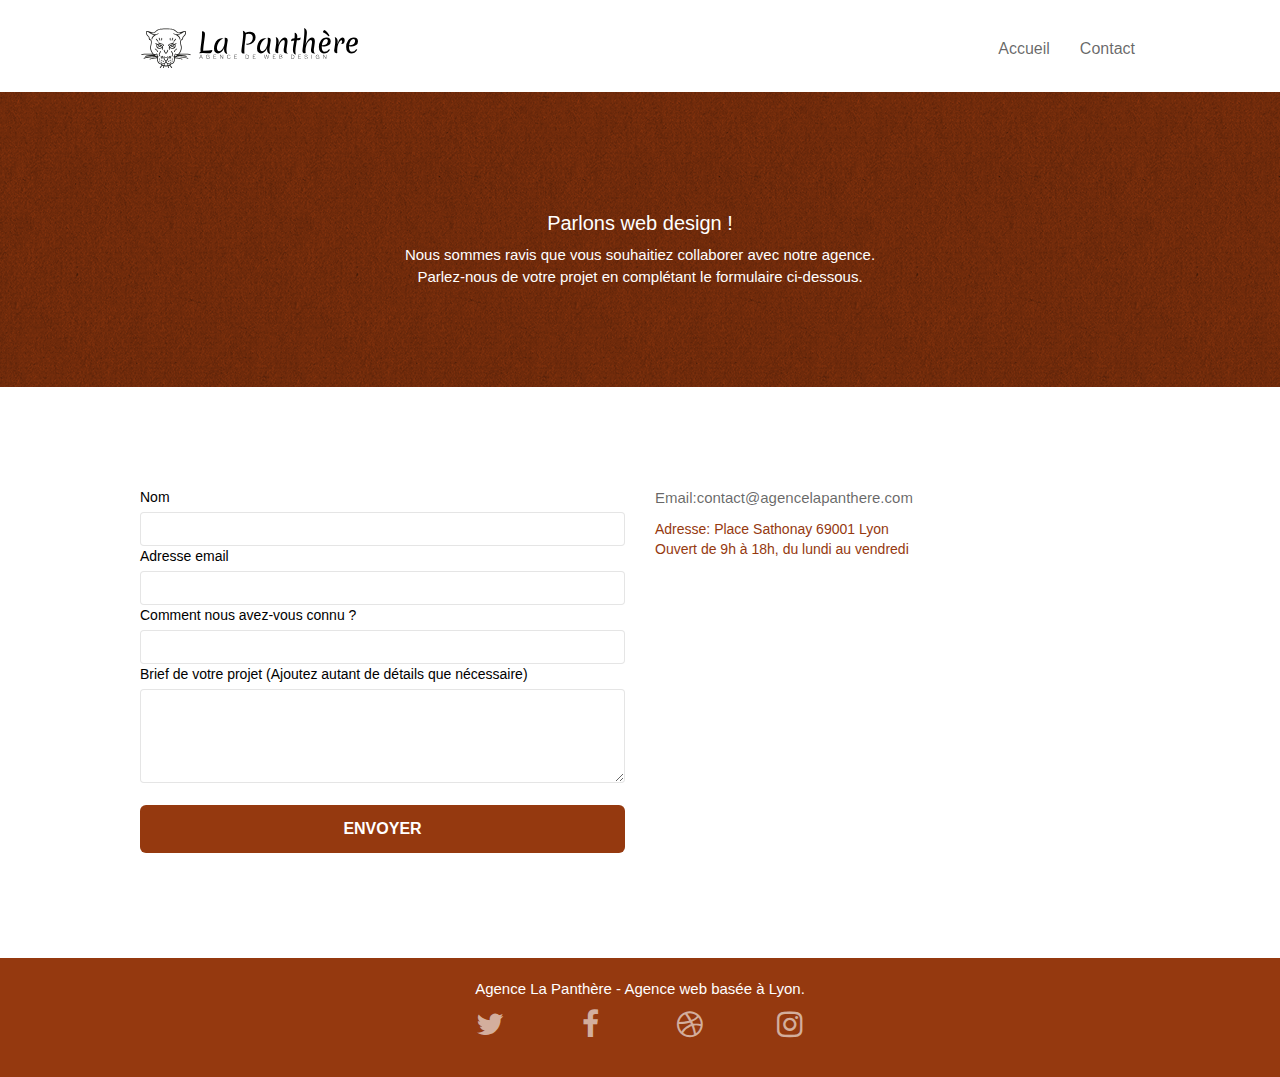
==== contact.html @ de6eb11e "update" ====
<!doctype html>
<html lang="fr-fr">
	<head>
		<meta charset="utf-8">
		<!--modifier les mots clès-->
		<meta name="keywords" content="La Panthère,Entreprise web desgin à Lyon,webdesigner Lyon,ui designer,ux designer, agence web,agence design,création de site web">
		<meta http-equiv="X-UA-Compatible" content="IE=edge">
		<!--Ajouter content description-->
		<meta name="description" content="L'agence La Panthère est une agence de web design à Lyon qui aide les entreprises à devenir attractives et visibles sur Internet.Découvrez nos service: Web design, Stratégie et illustrations">
	
		<meta name="viewport" content="width=device-width, initial-scale=1.0, viewport-fit=cover">
		<link rel="shortcut icon" type="image/jpg" href="favicon.jpg"><!--changer extension facicon-->
		<link rel="stylesheet" type="text/css" href="./css/bootstrap.css">
		<link rel="stylesheet" type="text/css" href="style.css">
		<link rel="stylesheet" type="text/css" href="./css/font-awesome.css">
		<link rel="stylesheet" type="text/css" href="./css/et-line.css">
		
		<script src="./js/jquery-2.1.0.js"></script>
		<script src="./js/bootstrap.js"></script>
		<script src="./js/blocs.js"></script>
		<script src="./js/jquery.touchSwipe.js" defer></script>
		<script src="./js/gmaps.js"></script>
			
	
		<!--Ajouter contenu title-->
		<title>La Panthère-Entreprise web design à Lyon-Contact</title>
		<!--Ajouter meta robots-->
		<meta name="robots" content="index,follow">
		<meta name="googlebot" content="index,follow">
		
	
		
	</head>
<body>
<!-- Principal conteneur -->
<main class="page-container">
    
<!-- bloc-0 -->
			
<header class="bloc bgc-white l-bloc " id="bloc-0">
	<div class="container bloc-sm">
		<nav class="navbar row">
			<div class="navbar-header">
				
				<a class="navbar-brand" href="index.html">
					<img src="./img/agence-la-panthere-monochrome.svg" alt="logo Agence La Panthère, meilleure entreprise web design à Lyon">
				</a>
				<button id="nav-toggle" type="button" class="ui-navbar-toggle navbar-toggle" data-toggle="collapse" data-target=".navbar-1">
					<span class="sr-only">Toggle navigation</span><span class="icon-bar"></span><span class="icon-bar"></span><span class="icon-bar"></span>
				</button>
			</div>
			<div class="collapse navbar-collapse navbar-1 special-dropdown-nav">
				<ul class="site-navigation nav navbar-nav">
					<li>
					<a href="./index.html">Accueil</a>
					</li>
					<!--change page2 -> Contact-->
					<li>
						<a href="contact.html">Contact</a>
					</li>
				</ul>
			</div>
		</nav>
	</div>
</header>
<!-- bloc-0 END -->

<!-- bloc-6 -->
	<section class="bloc bg-dots-bg bg-repeat bgc-atomic-tangerine d-bloc bloc-bg-texture texture-paper" id="bloc-6">
		<div class="container bloc-lg">
			<div class="row">
				<div class="col-sm-12">
					<h1 class="text-center hero-bloc-text tc-white">
						Parlons web design !
					</h1>
					<p class="text-center mg-lg tc-white tight-width-whitespace">
						Nous sommes ravis que vous souhaitiez collaborer avec notre agence.<br>
						Parlez-nous de votre projet en complétant le formulaire ci-dessous.
					</p>
				</div>
			</div>
		</div>
	</section>
<!-- bloc-6 END -->

<!-- bloc-7 -->
	<div class="bloc bgc-white l-bloc" id="bloc-7">
		<div class="container bloc-lg">
			<div class="row">
				<div class="col-sm-6">
					<form id="form_1" >
						
							<label for="text">
								Nom
							</label>
							<input type="text" id="text" name="text" class="form-control" required >
						
							<label for="email">
								Adresse email
							</label>
							<input id="email" class="form-control" name="email" type="email" required >
						
						
							<label for="input_504">
								Comment nous avez-vous connu ?
							</label>
							<input class="form-control" type="text" name="input_504" required id="input_504" >
						
							<label for="message">
								Brief de votre projet (Ajoutez autant de détails que nécessaire)<br>
							</label>
							<textarea id="message" class="form-control" name="message" rows="4" cols="50" required></textarea>
						
						<button class="bloc-button btn btn-lg btn-block cta-hero btn-atomic-tangerine" type="submit">
							Envoyer
						</button>
					</form>
				</div>
				<div class="col-sm-6">
					<p>
						<a href="mailto:contact@agencelapanthere.com">Email:contact@agencelapanthere.com</a><br>
						<address>
							Adresse: Place Sathonay 69001 Lyon<br>
							Ouvert de 9h à 18h, du lundi au vendredi<br>
						</address> 
					</p>
				</div>
			</div>
		</div>
	</div>
<!-- bloc-7 END -->

<!-- ScrollToTop Button -->
	<a class="bloc-button btn btn-d scrollToTop" onclick="scrollToTarget('1')" href="javascript:;" rel="nofollow"><span class="fa fa-chevron-up"><br>UP</span></a>
<!-- ScrollToTop Button END-->


<!-- Footer - bloc-8 -->
	<footer class="bloc bgc-atomic-tangerine d-bloc" id="bloc-8">
		<div class="container bloc-sm">
			<div class="row">
				<div class="col-sm-12">
					<p class="text-center white">
						Agence La Panthère - Agence web basée à Lyon.<br>
					</p>
					<div class="row row-no-gutters boxsocial">
						<div class="col-sm-3 containersocial">
							<div class="text-center">
								<a class="social" href="http://twitter.com" target="_blank" aria-label="first link">
									<i class="fa fa-twitter icon-md"></i>
								</a>
							</div>
							
						</div>
						<div class="col-sm-3 containersocial">
							<div class="text-center">
								<a class="social" href="http://facebook.com" target="_blank" aria-label="second link"><i class="fa fa-facebook icon-md"></i></a>
							</div>
						</div>
						<div class="col-sm-3 containersocial">
							<div class="text-center">
								<a class="social" href="http://dribbble.com" target="_blank" aria-label="third link"><i class="fa fa-dribbble icon-md"></i></a>
							</div>
						</div>
						<div class="col-sm-3 containersocial">
							<div class="text-center">
								<a class="social" href="http://instagram.com" target="_blank" aria-label="forth link"><i class="fa fa-instagram icon-md"></i></a>
							</div>
						</div>
					</div>
				</div>
			</div>
		</div>
	</footer>
<!-- Footer - bloc-8 END -->

</main>
<!-- Principal conteneur END -->
    

</body>
</html>
---- style.css ----
body {
    width: 100;
    margin: auto;
    margin: 0;
    padding: 0;
    background: #FFF;
    overflow-x: hidden;
    -webkit-font-smoothing: antialiased;
    -moz-osx-font-smoothing: grayscale;
}

a,
button {
    transition: all .3s ease-in-out;
    outline: none!important;
}

a:hover {
    text-decoration: none;
    cursor: pointer;
}

#page-loading-blocs-notifaction {
    position: fixed;
    top: 0;
    bottom: 0;
    width: 100%;
    z-index: 100000;
    background: #FFFFFF url("img/pageload-spinner.gif") no-repeat center center;
}

.image-resize-mode{
    width:100px;
}
.bloc {
    width: 100%;
    clear: both;
    background: 50% 50% no-repeat;
    padding: 0 50px;
    -webkit-background-size: cover;
    -moz-background-size: cover;
    -o-background-size: cover;
    background-size: cover;
    position: relative;
}

.bloc .container {
    padding-left: 0;
    padding-right: 0;
}

.bloc-lg {
    padding: 100px 50px;
}

.bloc-md {
    padding: 50px;
}

.bloc-sm {
    padding: 20px 50px;
}

.bg-center,
.bg-l-edge,
.bg-r-edge,
.bg-t-edge,
.bg-b-edge,
.bg-tl-edge,
.bg-bl-edge,
.bg-tr-edge,
.bg-br-edge,
.bg-repeat {
    -webkit-background-size: auto!important;
    -moz-background-size: auto!important;
    -o-background-size: auto!important;
    background-size: auto!important;
}

.bg-repeat {
    background: repeat;
}

.bg-t-edge {
    background: top no-repeat;
}

.bloc-bg-texture::before {
    content: "";
    background-size: 2px 2px;
    position: absolute;
    top: 0;
    bottom: 0;
    left: 0;
    right: 0;
    
}

.texture-paper::before {
    background: url("img/texture-paper.webp");
    background-size: 280px 280px;
}

.b-parallax {
    background-attachment: fixed;
}

.d-bloc {
    color: rgba(255, 255, 255, .7);
}

.d-bloc button:hover {
    color: rgba(255, 255, 255, .9);
}

.d-bloc .icon-round,
.d-bloc .icon-square,
.d-bloc .icon-rounded,
.d-bloc .icon-semi-rounded-a,
.d-bloc .icon-semi-rounded-b {
    border-color: rgba(255, 255, 255, .9);
}

.d-bloc .divider-h span {
    border-color: rgba(255, 255, 255, .2);
}

.d-bloc .a-btn,
.d-bloc .navbar a,
.d-bloc .navbar-brand,
.d-bloc a .icon-sm,
.d-bloc a .icon-md,
.d-bloc a .icon-lg,
.d-bloc a .icon-xl,
.d-bloc h1 a,
.d-bloc h2 a,
.d-bloc h3 a,
.d-bloc h4 a,
.d-bloc h5 a,
.d-bloc h6 a,
.d-bloc p a {
    color: rgba(255, 255, 255, .6);
}

.d-bloc .a-btn:hover,
.d-bloc .navbar a:hover,
.d-bloc .navbar-brand:hover,
.d-bloc a:hover .icon-sm,
.d-bloc a:hover .icon-md,
.d-bloc a:hover .icon-lg,
.d-bloc a:hover .icon-xl,
.d-bloc h1 a:hover,
.d-bloc h2 a:hover,
.d-bloc h3 a:hover,
.d-bloc h4 a:hover,
.d-bloc h5 a:hover,
.d-bloc h6 a:hover,
.d-bloc p a:hover {
    color: rgba(255, 255, 255, 1);
}

.d-bloc .navbar-toggle .icon-bar {
    background: rgba(255, 255, 255, 1);
}

.d-bloc .btn-wire,
.d-bloc .btn-wire:hover {
    color: rgba(255, 255, 255, 1);
    border-color: rgba(255, 255, 255, 1);
}

.d-bloc .panel {
    color: rgba(0, 0, 0, .5);
}

.d-bloc .panel button:hover {
    color: rgba(0, 0, 0, .7);
}

.d-bloc .panel icon {
    border-color: rgba(0, 0, 0, .7);
}

.d-bloc .panel .divider-h span {
    border-color: rgba(0, 0, 0, .1);
}

.d-bloc .panel .a-btn {
    color: rgba(0, 0, 0, .6);
}

.d-bloc .panel .a-btn:hover {
    color: rgba(0, 0, 0, 1);
}

.d-bloc .panel .btn-wire,
.d-bloc .panel .btn-wire:hover {
    color: rgba(0, 0, 0, .7);
    border-color: rgba(0, 0, 0, .3);
}

.d-bloc .panel,
.l-bloc {
    color: #95390F;
}

.d-bloc .panel button:hover,
.l-bloc button:hover {
    color: rgba(0, 0, 0, .7);
}

.l-bloc .icon-round,
.l-bloc .icon-square,
.l-bloc .icon-rounded,
.l-bloc .icon-semi-rounded-a,
.l-bloc .icon-semi-rounded-b {
    border-color: rgba(0, 0, 0, .7);
}

.d-bloc .panel .divider-h span,
.l-bloc .divider-h span {
    border-color: rgba(0, 0, 0, .1);
}

.d-bloc .panel .a-btn,
.l-bloc .a-btn,
.l-bloc .navbar a,
.l-bloc .navbar-brand,
.l-bloc a .icon-sm,
.l-bloc a .icon-md,
.l-bloc a .icon-lg,
.l-bloc a .icon-xl,
.l-bloc h1 a,
.l-bloc h2 a,
.l-bloc h3 a,
.l-bloc h4 a,
.l-bloc h5 a,
.l-bloc h6 a,
.l-bloc p a {
    color: rgba(0, 0, 0, .6);
}

.d-bloc .panel .a-btn:hover,
.l-bloc .a-btn:hover,
.l-bloc .navbar a:hover,
.l-bloc .navbar-brand:hover,
.l-bloc a:hover .icon-sm,
.l-bloc a:hover .icon-md,
.l-bloc a:hover .icon-lg,
.l-bloc a:hover .icon-xl,
.l-bloc h1 a:hover,
.l-bloc h2 a:hover,
.l-bloc h3 a:hover,
.l-bloc h4 a:hover,
.l-bloc h5 a:hover,
.l-bloc h6 a:hover,
.l-bloc p a:hover {
    color: rgba(0, 0, 0, 1);
}

.l-bloc .navbar-toggle .icon-bar {
    color: rgba(0, 0, 0, .6);
}

.d-bloc .panel .btn-wire,
.d-bloc .panel .btn-wire:hover,
.l-bloc .btn-wire,
.l-bloc .btn-wire:hover {
    color: rgba(0, 0, 0, .7);
    border-color: rgba(0, 0, 0, .3);
}

.voffset {
    margin-top: 30px;
}

.voffset-lg {
    margin-top: 80px;
}

.row-no-gutters {
    margin-right: 0;
    margin-left: 0;
}

.row.row-no-gutters > [class^="col-"],
.row.row-no-gutters > [class*=" col-"] {
    padding-right: 0;
    padding-left: 0;
}

#bloc-1-hero h1 {
    font-size: 4rem;
}

.navbar {
    margin-bottom: 0;
    z-index: 1;
}

.navbar-brand {
    height: auto;
    padding: 3px 15px;
    font-size: 25px;
    font-weight: normal;
    font-weight: 600;
    line-height: 44px;
}

.navbar-brand img {
    height:40px;
    max-height: 200px;
    margin: 0 5px 0 0;
    display: inline;
}

.navbar-brand img[src$=svg] {
    min-width: 100px;
}

.nav-center .navbar-brand img {
    margin: 0;
}

.navbar .nav {
    padding-top: 2px;
    margin-right: -16px;
    float: right;
    z-index: 1;
}

.nav > li {
    float: left;
    margin-top: 4px;
    font-size: 16px;
}

.navbar-nav .open .dropdown-menu > li > a {
    text-align: inherit;
}

.nav > li a:hover,
.nav > li a:focus {
    background: transparent;
}

.navbar-toggle {
    margin: 10px 10px 0 0;
    border: 0px;
}

.navbar-toggle:hover {
    background: transparent!important;
}

.navbar-toggle .icon-bar {
    background-color: rgba(0, 0, 0, .5);
    width: 26px;
}

.nav-invert .navbar .nav {
    float: left;
}

.nav-invert .navbar-header,
.nav-invert .navbar-brand {
    float: right;
    position: relative;
    z-index: 2;
}

@media (min-width: 768px) {
    .site-navigation {
        position: absolute;
        top: 50%;
        right: 20px;
        transform: translate(0, -50%);
        -webkit-transform: translateY(-50%);
    }
    .nav > li .dropdown-menu a,
    .nav > li .dropdown-menu a:hover {
        color: #484848;
    }
    .nav-invert .site-navigation {
        left: 0;
        right: 0;
    }
    .nav-center {
        text-align: center;
    }
    .nav-center .navbar-header {
        width: 100%;
    }
    .nav-center .navbar-header,
    .nav-center .navbar-brand,
    .nav-center .nav > li {
        float: none;
        display: inline-block;
    }
    .nav-center .site-navigation {
        position: relative;
        width: 100%;
        right: 0;
        margin-right: 0px;
        margin-top: 20px;
    }
    .nav-center.mini-nav .navbar-toggle {
        float: none;
        margin: 10px auto 0;
    }
}

.nav > li > .dropdown a {
    background: none!important;
    display: block;
    padding: 14px 15px;
}

nav .caret {
    margin: 0 5px;
}

.dropdown-menu .dropdown-menu {
    top: -8px;
    left: 100%;
}

.dropdown-menu .dropmenu-flow-right {
    top: 100%;
    left: 0;
    margin-left: -1px;
    border-top-left-radius: 0;
    border-top-right-radius: 0;
}

.dropdown-menu .dropdown span {
    border: 4px solid black;
    border-top-color: transparent;
    border-right-color: transparent;
    border-bottom-color: transparent;
    margin: 6px -5px 0 0!important;
    float: right;
}

.mg-md {
    margin-top: 10px;
    margin-bottom: 20px;
}

.mg-lg {
    margin-top: 10px;
    margin-bottom: 40px;
}

.btn {
    margin: 0 5px 5px 0;
}

.btn.pull-right {
    margin: 0 0 5px 5px;
}

.btn-d,
.btn-d:hover,
.btn-d:focus {
    color: #FFF;
    background: rgba(0, 0, 0, .3);
}

button {
    outline: none!important;
}

.btn-rd {
    border-radius: 40px;
}

.btn-clean {
    border: 1px solid rgba(0, 0, 0, .08);
    border-bottom-color: rgba(0, 0, 0, .1);
    text-shadow: 0 1px 0 rgba(0, 0, 1, .1);
    box-shadow: 0 1px 3px rgba(0, 0, 1, .25), inset 0 1px 0 0 rgba(255, 255, 255, .15);
}

.icon-md {
    font-size: 30px!important;
}

.icon-lg {
    font-size: 60px!important;
}

.sm-shadow {
    text-shadow: 0 1px 2px rgba(0, 0, 0, .3);
}

.panel-sq,
.panel-sq .panel-heading,
.panel-sq .panel-footer {
    border-radius: 0;
}

.panel-rd {
    border-radius: 30px;
}

.panel-rd .panel-heading {
    border-radius: 29px 29px 0 0;
}

.panel-rd .panel-footer {
    border-radius: 0 0 29px 29px;
}

.form-control {
    border-color: rgba(0, 0, 0, .1);
    box-shadow: none;
}

.scrollToTop {
    width: 40px;
    height: 40px;
    position: fixed;
    bottom: 80px;
    right: 20px;
    opacity: 0;
    z-index: 500;
    transition: all .3s ease-in-out;
}
/*
.scrollToTop span {
    margin-top: 6px;
}
*/
.showScrollTop {
    font-size: 14px;
    opacity: 1;
}

a[data-lightbox] {
    position: relative;
    display: block;
    text-align: center;
}

a[data-lightbox]:hover::before {
    content: "+";
    font-family: "HelveticaNeue-Light", "Helvetica Neue Light", "Helvetica Neue", Helvetica, Arial;
    font-size: 32px;
    width: 50px;
    height: 50px;
    margin-left: -25px;
    border-radius: 50%;
    background: rgba(0, 0, 0, .6);
    color: #FFF;
    font-weight: 100;
    z-index: 1;
    position: absolute;
    top: 50%;
    transform: translateY(-50%);
    -webkit-transform: translateY(-50%);
}

a[data-lightbox]:hover img {
    opacity: 0.6;
    -webkit-animation-fill-mode: none;
    animation-fill-mode: none;
}

#lightbox-modal {
    display: flex;
    align-items: center;
}

#lightbox-modal .modal-dialog {
    width: 90%;
    max-width: 900px;
    margin: 0 auto 0;
}

#lightbox-modal .modal-dialog img {
    max-height: 90vh;
    margin: 0 auto;
}

.lightbox-caption {
    padding: 20px;
    color: #FFF;
    background: rgba(0, 0, 0, .5);
    position: absolute;
    left: 15px;
    right: 15px;
    bottom: 5px;
}

.close-lightbox {
    color: #FFF;
    font-size: 30px;
    position: absolute;
    top: 20px;
    right: 20px;
    z-index: 20;
    background: rgba(0, 0, 0, .5);
    border: none;
    line-height: 30px;
    padding: 0 9px 5px;
    opacity: 0.3;
}

.close-lightbox:hover,
.next-lightbox:hover,
.prev-lightbox:hover {
    opacity: 1.0;
    color: #FFF;
}

.next-lightbox,
.prev-lightbox {
    font-size: 20px;
    color: rgba(255, 255, 255, .9);
    background: rgba(0, 0, 0, .5);
    transition: all .2s ease-in-out;
    position: absolute;
    top: 45%;
    z-index: 1;
    opacity: 0.4;
}

.next-lightbox {
    padding: 6px 8px 1px 13px;
    right: 25px;
}

.prev-lightbox {
    padding: 6px 13px 1px 10px;
    left: 25px;
}

.snapshot-lb .modal-body {
    padding-bottom: 45px;
}

.snapshot-lb .lightbox-caption {
    padding: 0;
    color: rgba(0, 0, 0, .5);
    background: none;
}

h1,
h2,
h3,
h4,
h5,
h6,
p,
label,
.btn,
a {
    font-family: "helvetica";
    font-weight: 400;
    color: black;
}

.container {
    max-width: 1000px;
}

.hero-bloc-text {
    font-size: 2rem;
}

.hero-bloc-text-sub {
    font-size: 36px;
}

.statement-bloc-text {
    line-height: 26px;
    font-style: italic;
    font-size: 20px;
    text-align: center;
    font-weight: lighter;
    max-width: 520px;
    margin: auto auto auto auto;
}
/*
p {
    font-size: 11px;
}
*/
p {
    font-size: 1.5rem;
}
.tight-width-whitespace {
    max-width: 600px;
    margin: auto auto auto auto;
}

.h1 {
    font-size: 20px;
    font-family: "Open Sans";
}

.cta-hero {
    margin-top: 22px;
    color: #FFFFFF!important;
    text-transform: uppercase;
    padding: 12px 28px 12px 28px;
    font-size: 16px;
    font-weight: 700;
}
.boxsocial{
    max-width: 400px;
    margin: auto auto;
    display: flex;
    flex-direction: row;
}
.containersocial{
    width: 25%;
}
.social {
    min-height: 48px;
    display: block;
    max-width: 400px;
    margin: auto auto auto auto;
}

h2 {
    font-size: 2.8rem;
    line-height: 1.4em;
    
}

h3 {
    font-size: 15px;
    text-transform: uppercase;
    font-weight: 700;
    color: #333333!important;
}

.med-width-whitespace {
    max-width: 800px;
    margin: auto auto auto auto;
    box-shadow: 0px 0px 0px #000000;
}

h1 {
    color: #333333!important;
}

h4 {
    color: #333333!important;
}

.icons {
    margin-bottom: 14px;
    margin-top: 24px;
}

.white {
    color: #FFFFFF!important;
}

.portfolio-thumb {
    margin-bottom: 24px;
    
}

.portfolio-row {
    margin-bottom: 44px;
    margin-top: 50px;
}

.avatar {
    box-shadow: 0px 4px 9px rgba(0, 0, 0, 0.3);
}

.black-background {
    background-color: rgba(165, 147, 99, 0.7);
}
@media screen and (min-width:480px){
    .black-background {
        background-color: rgba(165, 147, 99, 0.7);
        padding: 40px 40px 40px 40px;
    }
       
}    

.bold-link {
    font-weight: 900;
    text-decoration: underline!important;
}

.bgc-white {
    background-color: #FFFFFF;
}

.bgc-dark-slate-blue {
    background-color: #364577;
}

.bgc-atomic-tangerine {
    background-color: #95390F;
}

.tc-white {
    color: #FFFFFF!important;
    
}

.btn-atomic-tangerine {
    background: #95390F;
    color: #FFFFFF!important;
}

.btn-atomic-tangerine:hover {
    background: #c27956!important;
    color: #FFFFFF!important;
}

.ltc-white {
    color: #FFFFFF!important;
}

.ltc-white:hover {
    color: #cccccc!important;
}

.ltc-atomic-tangerine {
    color: #F3976C!important;
}

.ltc-atomic-tangerine:hover {
    color: #c27956!important;
}

.icon-dark-slate-blue {
    color: #364577!important;
    border-color: #364577!important;
}

.bg-dots-bg {
    background-image: url("img/dots-bg.png");
}

.bg-lines-h2-bg {
    background-image: url("img/lines-h2-bg.png");
}

.bg-banniere {
    background-image: url("img/agence-la-panthere.webp");
}
/*
.bg-presentation {
    background-image: url("./img/image-de-presentation\ .webp");
}
*/
@media (max-width: 1024px) {
    .bloc {
        padding-left: 20px;
        padding-right: 20px;
    }
    .bloc.full-width-bloc,
    .bloc-tile-2.full-width-bloc .container,
    .bloc-tile-3.full-width-bloc .container,
    .bloc-tile-4.full-width-bloc .container {
        padding-left: 0;
        padding-right: 0;
    }
}

@media (max-width: 992px) and (min-width: 768px) {
    .navbar .nav {
        max-width: 80%
    }
    .nav-center.navbar .nav {
        max-width: 100%
    }
}

@media only screen and (min-width: 768px) and (max-width: 1024px) and (orientation: landscape) {
    .b-parallax {
        background-attachment: scroll;
    }
}

@media only screen and (min-width: 1024px) and (max-width: 1366px) and (-webkit-min-device-pixel-ratio: 1.5) {
    .b-parallax {
        background-attachment: scroll;
    }
}

@media (max-width: 991px) {
    .container {
        width: 100%;
    }
    .b-parallax {
        background-attachment: scroll;
    }
    .page-container,
    #hero-bloc {
        overflow-x: hidden;
        position: relative;
    }
    /*
    .bloc {
        padding-left: constant(safe-area-inset-left);
        padding-right: constant(safe-area-inset-right);
    }*/
    .bloc-group,
    .bloc-group .bloc {
        display: block;
        width: 100%;
    }
    .bloc-fill-screen .fill-bloc-top-edge,
    .bloc-fill-screen .fill-bloc-bottom-edge {
        padding: 0 20px;
        /*
        padding-left: constant(safe-area-inset-left);
        padding-right: constant(safe-area-inset-right);*/
    }
}

@media (max-width: 767px) {
    .page-container {
        overflow-x: hidden;
        position: relative;
    }
    h1,
    h2,
    h3,
    h4,
    h5,
    h6,
    p,
    #disqus_thread {
        padding-left: 10px!important;
        padding-right: 10px!important;
    }
    .b-parallax {
        background-attachment: scroll;
    }
    .navbar .nav {
        padding-top: 0;
        border-top: 1px solid rgba(0, 0, 0, .2);
        float: none!important;
    }
    .navbar.row {
        margin-left: 0;
        margin-right: 0;
    }
    .site-navigation {
        position: inherit;
        transform: none;
        -webkit-transform: none;
        -ms-transform: none;
    }
    .nav > li {
        margin-top: 0;
        border-bottom: 1px solid rgba(0, 0, 0, .1);
        background: rgba(0, 0, 0, .05);
        text-align: left;
        padding-left: 15px;
        width: 100%;
    }
    .nav > li:hover {
        background: rgba(0, 0, 0, .08);
    }
    .dropdown .dropdown a .caret {
        float: none;
        margin: 5px 0 0 10px!important;
        border: 4px solid black;
        border-bottom-color: transparent;
        border-right-color: transparent;
        border-left-color: transparent;
    }
    #hero-bloc .navbar .nav {
        background: rgba(0, 0, 0, .8);
    }
    #hero-bloc .navbar .nav a {
        color: rgba(255, 255, 255, .6);
    }
    .hero {
        padding: 50px 0;
    }
    .hero-nav {
        left: -1px;
        right: -1px;
    }
    .navbar-collapse {
        padding: 0;
        overflow-x: hidden;
        -webkit-box-shadow: none;
        box-shadow: none;
    }
    .navbar-brand img {
        max-height: 40px;
        width: auto;
    }
    .nav-invert .navbar-header {
        float: none;
        width: 100%;
    }
    .nav-invert .navbar-toggle {
        float: left;
        margin-left: 10px;
    }
    .bloc {
        padding-left: 0;
        padding-right: 0;
    }
    .bloc-xxl,
    .bloc-xl,
    .bloc-lg {
        padding: 40px 0;
    }
    .bloc-sm,
    .bloc-md {
        padding-left: 0;
        padding-right: 0;
    }
    .bloc-tile-2 .container,
    .bloc-tile-3 .container,
    .bloc-tile-4 .container,
    .bloc-fill-screen .fill-bloc-top-edge,
    .bloc-fill-screen .fill-bloc-bottom-edge {
        padding-left: 0;
        padding-right: 0;
    }
    .a-block {
        padding: 0 10px;
    }
    .btn-dwn {
        display: none;
    }
    .voffset {
        margin-top: 5px;
    }
    .voffset-md {
        margin-top: 20px;
    }
    .voffset-lg {
        margin-top: 30px;
    }
    form {
        padding: 5px;
    }
    .close-lightbox {
        display: inline-block;
    }
    .blocsapp-device-iphone5 {
        background-size: 216px 425px;
        padding-top: 60px;
        width: 216px;
        height: 425px;
    }
    .blocsapp-device-iphone5 img {
        width: 180px;
        height: 320px;
    }
}

@media (max-width: 400px) {
    .bloc {
        padding-left: 0;
        padding-right: 0;
    }
}

@media (max-width: 767px) {
    .bloc-mob-center-text {
        text-align: center;
    }
}

.footer__ul li{
    
    margin-top: 0.5rem;
    margin-bottom: 0.5rem;
}
.footer__ul li a{
    display: inline-block;
    min-width: 48px;
}
---- css/et-line.css ----
@font-face {
    font-family: et-line;
    src: url(../fonts/et-line.eot);
    src: url(../fonts/et-line.eot?#iefix) format('embedded-opentype'), url(../fonts/et-line.woff) format('woff'), url(../fonts/et-line.ttf) format('truetype'), url(../fonts/et-line.svg#et-line) format('svg');
    font-weight: 400;
    font-style: normal
}

.et-icon-adjustments,
.et-icon-alarmclock,
.et-icon-anchor,
.et-icon-aperture,
.et-icon-attachment,
.et-icon-bargraph,
.et-icon-basket,
.et-icon-beaker,
.et-icon-bike,
.et-icon-book-open,
.et-icon-briefcase,
.et-icon-browser,
.et-icon-calendar,
.et-icon-camera,
.et-icon-caution,
.et-icon-chat,
.et-icon-circle-compass,
.et-icon-clipboard,
.et-icon-clock,
.et-icon-cloud,
.et-icon-compass,
.et-icon-desktop,
.et-icon-dial,
.et-icon-document,
.et-icon-documents,
.et-icon-download,
.et-icon-dribbble,
.et-icon-edit,
.et-icon-envelope,
.et-icon-expand,
.et-icon-facebook,
.et-icon-flag,
.et-icon-focus,
.et-icon-gears,
.et-icon-genius,
.et-icon-gift,
.et-icon-global,
.et-icon-globe,
.et-icon-googleplus,
.et-icon-grid,
.et-icon-happy,
.et-icon-hazardous,
.et-icon-heart,
.et-icon-hotairballoon,
.et-icon-hourglass,
.et-icon-key,
.et-icon-laptop,
.et-icon-layers,
.et-icon-lifesaver,
.et-icon-lightbulb,
.et-icon-linegraph,
.et-icon-linkedin,
.et-icon-lock,
.et-icon-magnifying-glass,
.et-icon-map,
.et-icon-map-pin,
.et-icon-megaphone,
.et-icon-mic,
.et-icon-mobile,
.et-icon-newspaper,
.et-icon-notebook,
.et-icon-paintbrush,
.et-icon-paperclip,
.et-icon-pencil,
.et-icon-phone,
.et-icon-picture,
.et-icon-pictures,
.et-icon-piechart,
.et-icon-presentation,
.et-icon-pricetags,
.et-icon-printer,
.et-icon-profile-female,
.et-icon-profile-male,
.et-icon-puzzle,
.et-icon-quote,
.et-icon-recycle,
.et-icon-refresh,
.et-icon-ribbon,
.et-icon-rss,
.et-icon-sad,
.et-icon-scissors,
.et-icon-scope,
.et-icon-search,
.et-icon-shield,
.et-icon-speedometer,
.et-icon-strategy,
.et-icon-streetsign,
.et-icon-tablet,
.et-icon-target,
.et-icon-telescope,
.et-icon-toolbox,
.et-icon-tools,
.et-icon-tools-2,
.et-icon-trophy,
.et-icon-tumblr,
.et-icon-twitter,
.et-icon-upload,
.et-icon-video,
.et-icon-wallet,
.et-icon-wine {
    font-family: et-line;
    speak: none;
    font-style: normal;
    font-weight: 400;
    font-variant: normal;
    text-transform: none;
    line-height: 1;
    -webkit-font-smoothing: antialiased;
    -moz-osx-font-smoothing: grayscale;
    display: inline-block
}

.et-icon-mobile:before {
    content: "\e000"
}

.et-icon-laptop:before {
    content: "\e001"
}

.et-icon-desktop:before {
    content: "\e002"
}

.et-icon-tablet:before {
    content: "\e003"
}

.et-icon-phone:before {
    content: "\e004"
}

.et-icon-document:before {
    content: "\e005"
}

.et-icon-documents:before {
    content: "\e006"
}

.et-icon-search:before {
    content: "\e007"
}

.et-icon-clipboard:before {
    content: "\e008"
}

.et-icon-newspaper:before {
    content: "\e009"
}

.et-icon-notebook:before {
    content: "\e00a"
}

.et-icon-book-open:before {
    content: "\e00b"
}

.et-icon-browser:before {
    content: "\e00c"
}

.et-icon-calendar:before {
    content: "\e00d"
}

.et-icon-presentation:before {
    content: "\e00e"
}

.et-icon-picture:before {
    content: "\e00f"
}

.et-icon-pictures:before {
    content: "\e010"
}

.et-icon-video:before {
    content: "\e011"
}

.et-icon-camera:before {
    content: "\e012"
}

.et-icon-printer:before {
    content: "\e013"
}

.et-icon-toolbox:before {
    content: "\e014"
}

.et-icon-briefcase:before {
    content: "\e015"
}

.et-icon-wallet:before {
    content: "\e016"
}

.et-icon-gift:before {
    content: "\e017"
}

.et-icon-bargraph:before {
    content: "\e018"
}

.et-icon-grid:before {
    content: "\e019"
}

.et-icon-expand:before {
    content: "\e01a"
}

.et-icon-focus:before {
    content: "\e01b"
}

.et-icon-edit:before {
    content: "\e01c"
}

.et-icon-adjustments:before {
    content: "\e01d"
}

.et-icon-ribbon:before {
    content: "\e01e"
}

.et-icon-hourglass:before {
    content: "\e01f"
}

.et-icon-lock:before {
    content: "\e020"
}

.et-icon-megaphone:before {
    content: "\e021"
}

.et-icon-shield:before {
    content: "\e022"
}

.et-icon-trophy:before {
    content: "\e023"
}

.et-icon-flag:before {
    content: "\e024"
}

.et-icon-map:before {
    content: "\e025"
}

.et-icon-puzzle:before {
    content: "\e026"
}

.et-icon-basket:before {
    content: "\e027"
}

.et-icon-envelope:before {
    content: "\e028"
}

.et-icon-streetsign:before {
    content: "\e029"
}

.et-icon-telescope:before {
    content: "\e02a"
}

.et-icon-gears:before {
    content: "\e02b"
}

.et-icon-key:before {
    content: "\e02c"
}

.et-icon-paperclip:before {
    content: "\e02d"
}

.et-icon-attachment:before {
    content: "\e02e"
}

.et-icon-pricetags:before {
    content: "\e02f"
}

.et-icon-lightbulb:before {
    content: "\e030"
}

.et-icon-layers:before {
    content: "\e031"
}

.et-icon-pencil:before {
    content: "\e032"
}

.et-icon-tools:before {
    content: "\e033"
}

.et-icon-tools-2:before {
    content: "\e034"
}

.et-icon-scissors:before {
    content: "\e035"
}

.et-icon-paintbrush:before {
    content: "\e036"
}

.et-icon-magnifying-glass:before {
    content: "\e037"
}

.et-icon-circle-compass:before {
    content: "\e038"
}

.et-icon-linegraph:before {
    content: "\e039"
}

.et-icon-mic:before {
    content: "\e03a"
}

.et-icon-strategy:before {
    content: "\e03b"
}

.et-icon-beaker:before {
    content: "\e03c"
}

.et-icon-caution:before {
    content: "\e03d"
}

.et-icon-recycle:before {
    content: "\e03e"
}

.et-icon-anchor:before {
    content: "\e03f"
}

.et-icon-profile-male:before {
    content: "\e040"
}

.et-icon-profile-female:before {
    content: "\e041"
}

.et-icon-bike:before {
    content: "\e042"
}

.et-icon-wine:before {
    content: "\e043"
}

.et-icon-hotairballoon:before {
    content: "\e044"
}

.et-icon-globe:before {
    content: "\e045"
}

.et-icon-genius:before {
    content: "\e046"
}

.et-icon-map-pin:before {
    content: "\e047"
}

.et-icon-dial:before {
    content: "\e048"
}

.et-icon-chat:before {
    content: "\e049"
}

.et-icon-heart:before {
    content: "\e04a"
}

.et-icon-cloud:before {
    content: "\e04b"
}

.et-icon-upload:before {
    content: "\e04c"
}

.et-icon-download:before {
    content: "\e04d"
}

.et-icon-target:before {
    content: "\e04e"
}

.et-icon-hazardous:before {
    content: "\e04f"
}

.et-icon-piechart:before {
    content: "\e050"
}

.et-icon-speedometer:before {
    content: "\e051"
}

.et-icon-global:before {
    content: "\e052"
}

.et-icon-compass:before {
    content: "\e053"
}

.et-icon-lifesaver:before {
    content: "\e054"
}

.et-icon-clock:before {
    content: "\e055"
}

.et-icon-aperture:before {
    content: "\e056"
}

.et-icon-quote:before {
    content: "\e057"
}

.et-icon-scope:before {
    content: "\e058"
}

.et-icon-alarmclock:before {
    content: "\e059"
}

.et-icon-refresh:before {
    content: "\e05a"
}

.et-icon-happy:before {
    content: "\e05b"
}

.et-icon-sad:before {
    content: "\e05c"
}

.et-icon-facebook:before {
    content: "\e05d"
}

.et-icon-twitter:before {
    content: "\e05e"
}

.et-icon-googleplus:before {
    content: "\e05f"
}

.et-icon-rss:before {
    content: "\e060"
}

.et-icon-tumblr:before {
    content: "\e061"
}

.et-icon-linkedin:before {
    content: "\e062"
}

.et-icon-dribbble:before {
    content: "\e063"
}
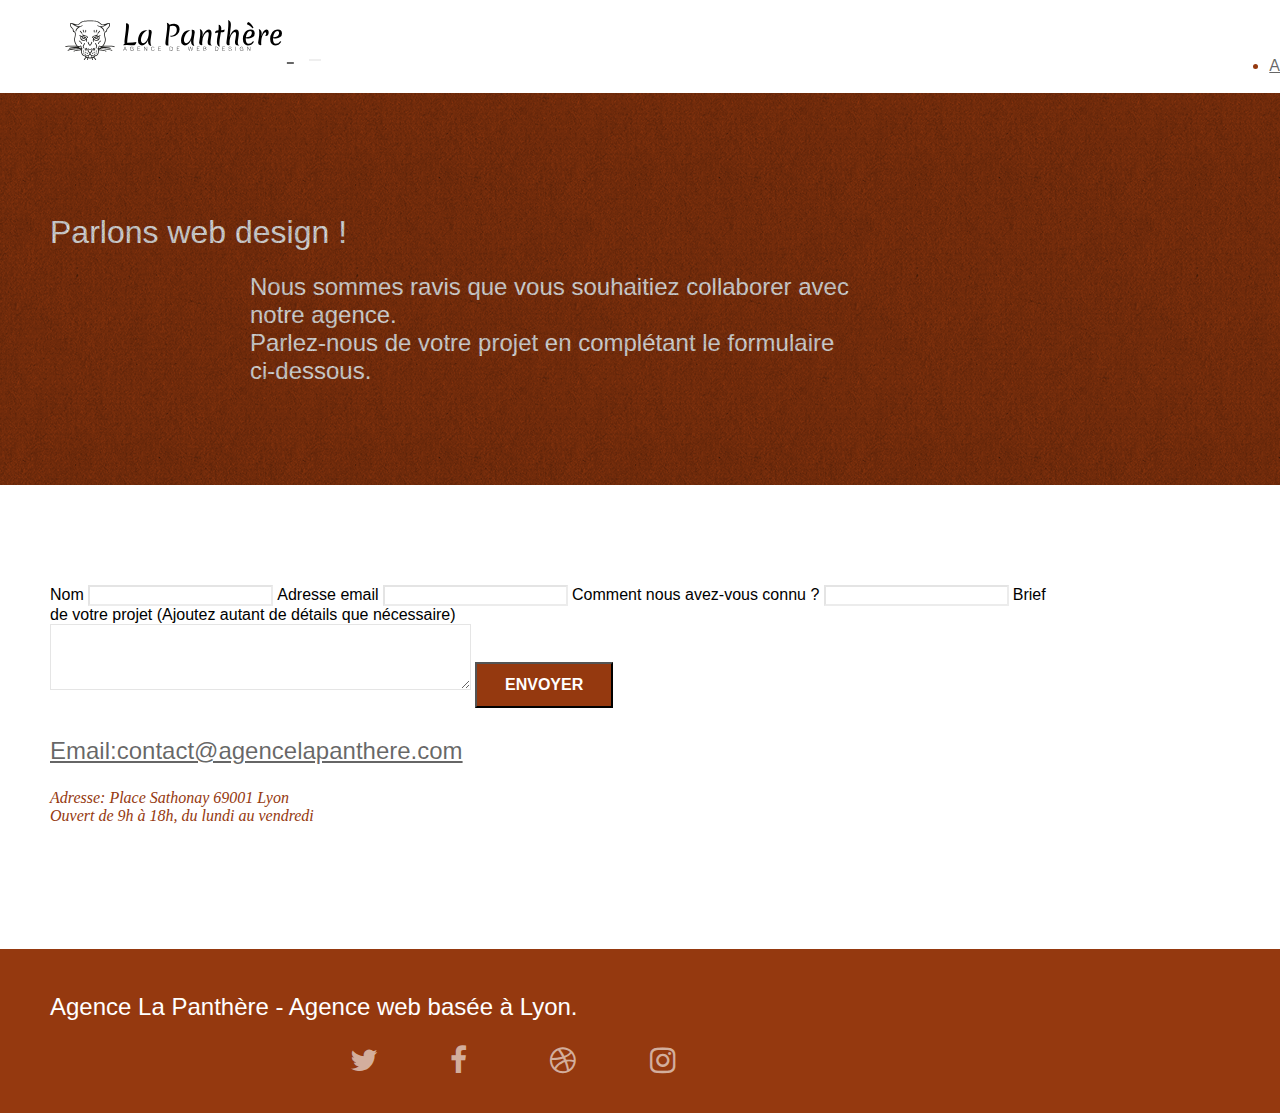
==== commit 2c4a53dc: "update" ====
--- a/contact.html
+++ b/contact.html
@@ -10,8 +10,8 @@
 	
 		<meta name="viewport" content="width=device-width, initial-scale=1.0, viewport-fit=cover">
 		<link rel="shortcut icon" type="image/jpg" href="favicon.jpg"><!--changer extension facicon-->
-		<link rel="stylesheet" type="text/css" href="./css/bootstrap.css">
-		<link rel="stylesheet" type="text/css" href="style.css">
+		<link rel="stylesheet" type="text/css" href="./css/bootstrap.min.css">
+		<link rel="stylesheet" type="text/css" href="./style.css">
 		<link rel="stylesheet" type="text/css" href="./css/font-awesome.css">
 		<link rel="stylesheet" type="text/css" href="./css/et-line.css">
 		
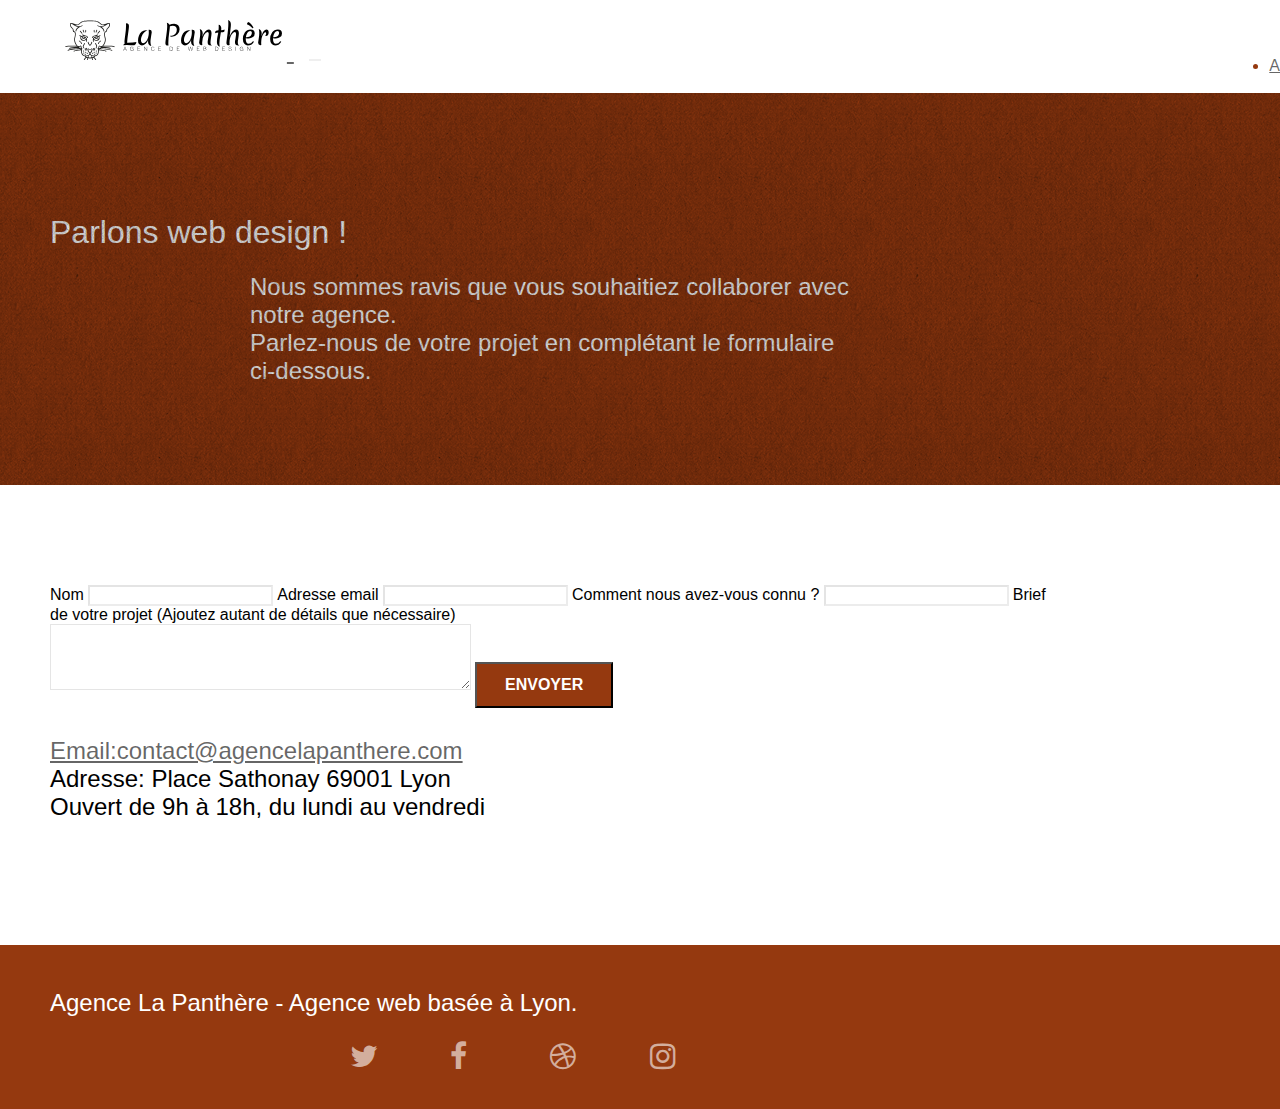
==== commit 45fa02c5: "update" ====
--- a/contact.html
+++ b/contact.html
@@ -15,11 +15,11 @@
 		<link rel="stylesheet" type="text/css" href="./css/font-awesome.css">
 		<link rel="stylesheet" type="text/css" href="./css/et-line.css">
 		
-		<script src="./js/jquery-2.1.0.js"></script>
-		<script src="./js/bootstrap.js"></script>
-		<script src="./js/blocs.js"></script>
-		<script src="./js/jquery.touchSwipe.js" defer></script>
-		<script src="./js/gmaps.js"></script>
+		<script src="./js/jquery-2.1.0.min.js" defer></script>
+		<script src="./js/bootstrap.min.js" defer></script>
+		<script src="./js/blocs.min.js" defer></script>
+		<script src="./js/jquery.touchSwipe.min.js" defer></script>
+		<script src="./js/gmaps.min.js" defer></script>
 			
 	
 		<!--Ajouter contenu title-->
@@ -119,10 +119,10 @@
 				<div class="col-sm-6">
 					<p>
 						<a href="mailto:contact@agencelapanthere.com">Email:contact@agencelapanthere.com</a><br>
-						<address>
+						<span>
 							Adresse: Place Sathonay 69001 Lyon<br>
 							Ouvert de 9h à 18h, du lundi au vendredi<br>
-						</address> 
+						</span> 
 					</p>
 				</div>
 			</div>
--- a/style.css
+++ b/style.css
@@ -1,5 +1,5 @@
 body {
-    width: 100;
+    width: 100%;
     margin: auto;
     margin: 0;
     padding: 0;
@@ -932,7 +932,8 @@
     h5,
     h6,
     p,
-    #disqus_thread {
+    #disqus_thread,
+    address {
         padding-left: 10px!important;
         padding-right: 10px!important;
     }
